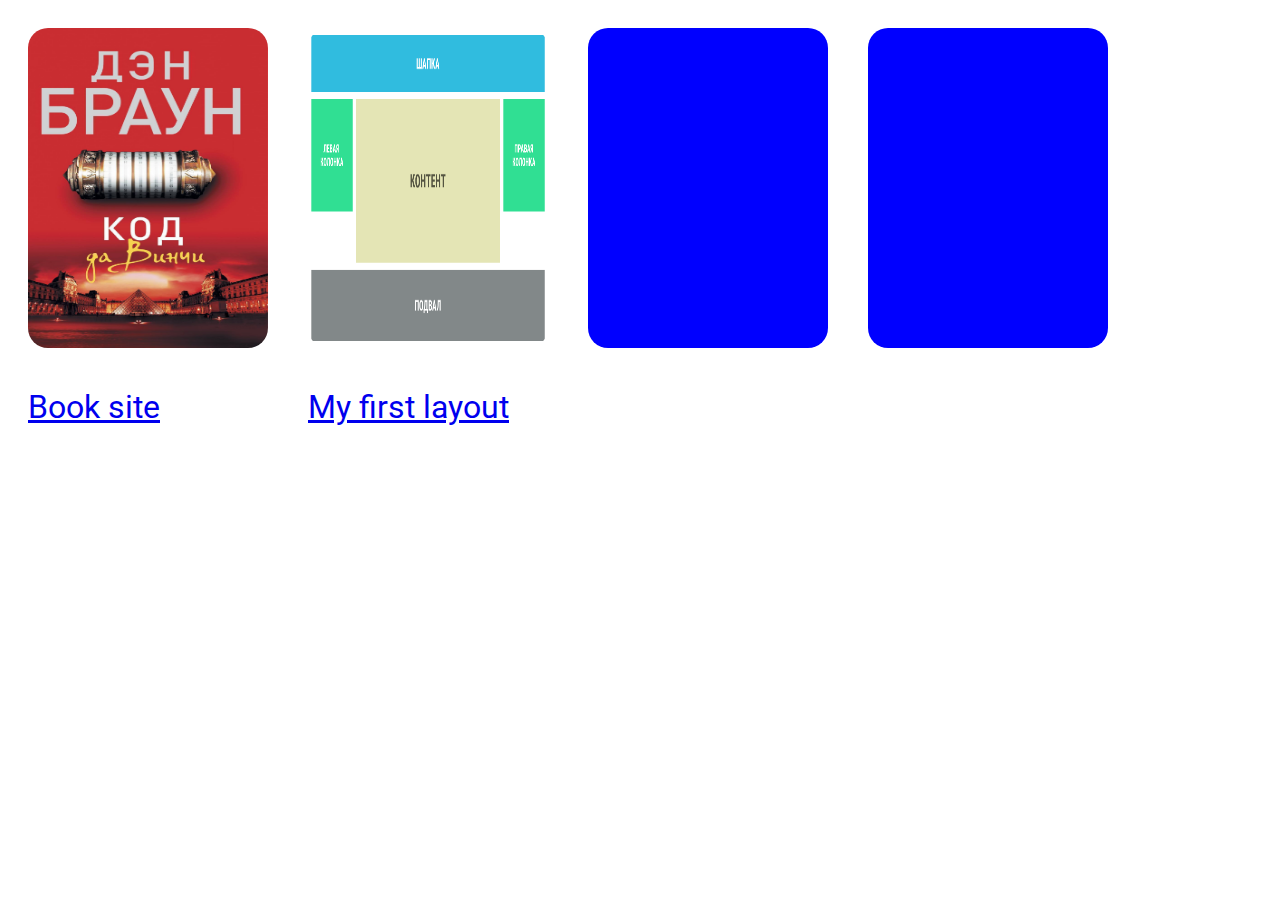
==== index.html @ 12618fd2 "1/4" ====
<!DOCTYPE html>
<html lang="en">
<head>
    <meta charset="UTF-8">
    <meta name="viewport" content="width=device-width, initial-scale=1.0">
    <title>projects/</title>
    <link rel="stylesheet" href="main.css">
    <link href="https://fonts.googleapis.com/css2?family=Roboto:wght@900&display=swap" rel="stylesheet">
</head>
<body>
    
    <main class="content">

        <div class="book">
            <a href="./book/book.html" target="_blank">
            
            <img src="./book/png-book.jpg" alt="photo_book">
            
            <p>Book site</p>
            </a>

        </div>


        <div class="layout-one">

            <a href="./layout1/layout-one.html" target="_blank">
            
            <img src="./layout1/Layout - 1.png" alt="photo">
            <p> My first layout </p>
            </a>
        </div>


        <div class="layout-two">
 
        </div>


        <div class="layout-three">
 
        </div>


    </main>


</body>
</html>
---- main.css ----
* {
  box-sizing: border-box;
}

body {
  font-family: "Roboto", sans-serif;
  font-size: 32px;
}

div {
  margin-top: 20px;
  margin-left: 20px;
  margin-right: 20px;
  margin-bottom: 20px;

  width: 240px;
  height: 320px;

  float: left;
}

img {
  width: 240px;
  height: 320px;
  border-radius: 20px;
}

.layout-two {
  background-color: blue;
  border-radius: 20px;
}

.layout-three {
  background-color: blue;
  border-radius: 20px;
}
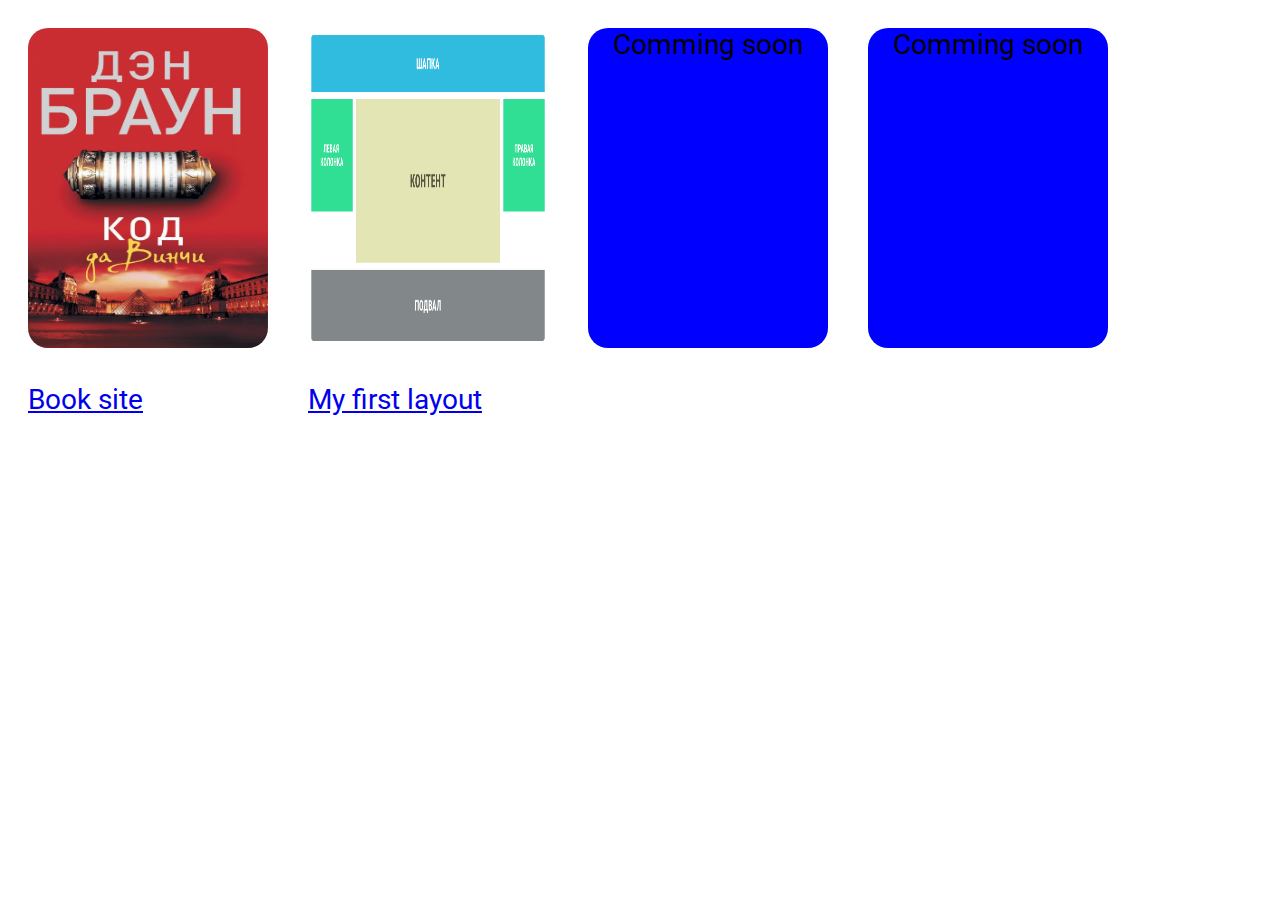
==== commit 8a4d137f: "1.5" ====
--- a/index.html
+++ b/index.html
@@ -3,7 +3,7 @@
 <head>
     <meta charset="UTF-8">
     <meta name="viewport" content="width=device-width, initial-scale=1.0">
-    <title>projects/</title>
+    <title>projects</title>
     <link rel="stylesheet" href="main.css">
     <link href="https://fonts.googleapis.com/css2?family=Roboto:wght@900&display=swap" rel="stylesheet">
 </head>
@@ -27,18 +27,18 @@
             <a href="./layout1/layout-one.html" target="_blank">
             
             <img src="./layout1/Layout - 1.png" alt="photo">
-            <p> My first layout </p>
+            <p>My first layout</p>
             </a>
         </div>
 
 
         <div class="layout-two">
- 
+            Comming soon
         </div>
 
 
         <div class="layout-three">
- 
+            Comming soon
         </div>
 
 
--- a/main.css
+++ b/main.css
@@ -4,7 +4,7 @@
 
 body {
   font-family: "Roboto", sans-serif;
-  font-size: 32px;
+  font-size: 28px;
 }
 
 div {
@@ -28,9 +28,11 @@
 .layout-two {
   background-color: blue;
   border-radius: 20px;
+  text-align: center;
 }
 
 .layout-three {
   background-color: blue;
   border-radius: 20px;
+  text-align: center;
 }
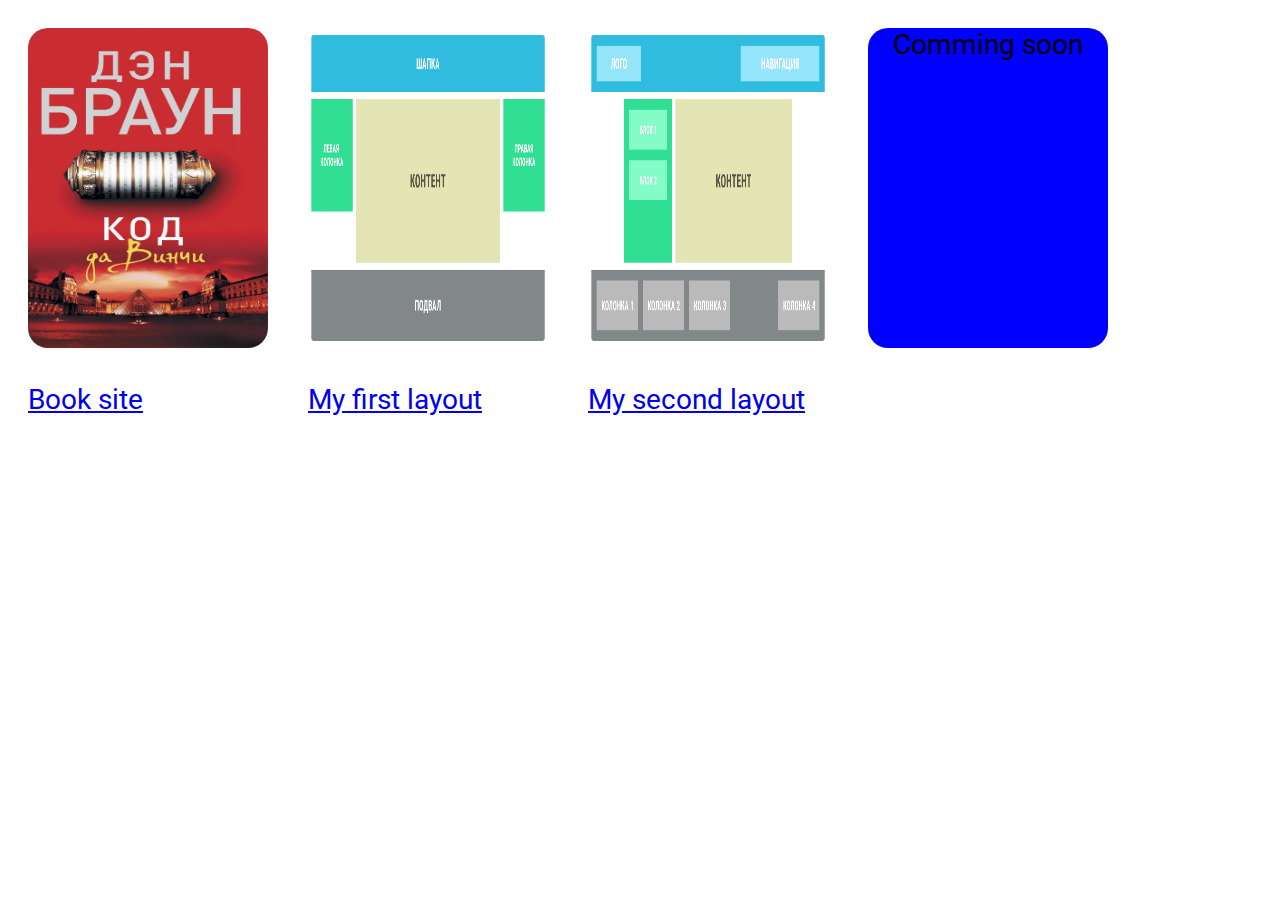
==== commit 35a5548c: "1/6" ====
--- a/index.html
+++ b/index.html
@@ -33,7 +33,11 @@
 
 
         <div class="layout-two">
-            Comming soon
+            <a href="./layout2/layout-two.html" target="_blank">
+            
+                <img src="./layout2/Layout - 2.png" alt="photo">
+                <p>My second layout</p>
+                </a>
         </div>
 
 
--- a/main.css
+++ b/main.css
@@ -25,12 +25,6 @@
   border-radius: 20px;
 }
 
-.layout-two {
-  background-color: blue;
-  border-radius: 20px;
-  text-align: center;
-}
-
 .layout-three {
   background-color: blue;
   border-radius: 20px;
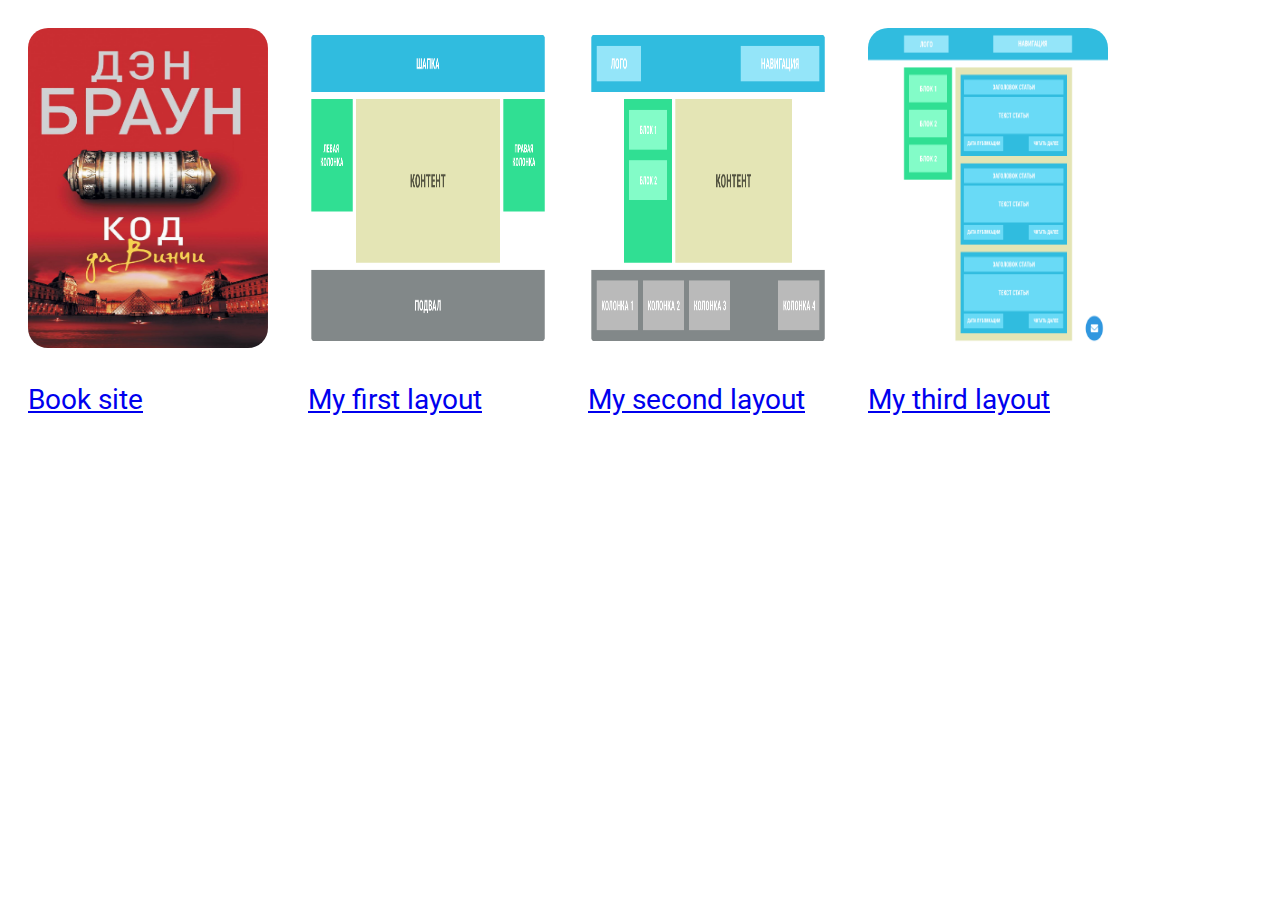
==== commit 79bac0e1: "1/8" ====
--- a/index.html
+++ b/index.html
@@ -42,7 +42,11 @@
 
 
         <div class="layout-three">
-            Comming soon
+            <a href="./layout3/layout-three.html" target="_blank">
+            
+                <img src="./layout3/Layout - 3.png" alt="photo">
+                <p>My third layout</p>
+                </a>
         </div>
 
 
--- a/main.css
+++ b/main.css
@@ -25,8 +25,3 @@
   border-radius: 20px;
 }
 
-.layout-three {
-  background-color: blue;
-  border-radius: 20px;
-  text-align: center;
-}
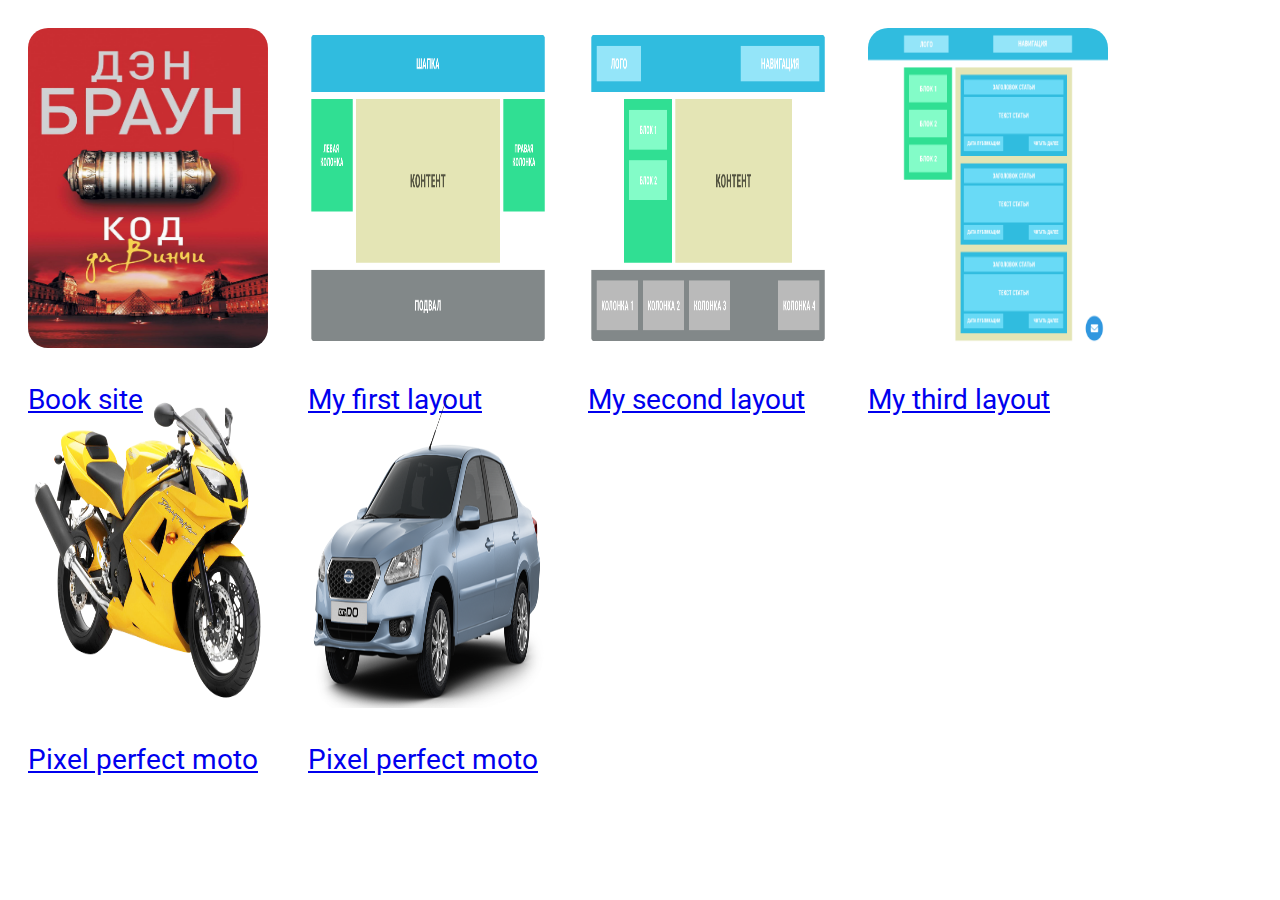
==== commit 089292f6: "12312312312" ====
--- a/index.html
+++ b/index.html
@@ -50,6 +50,24 @@
         </div>
 
 
+        <div class="pixel-perfect">
+            <a href="./pixel perfect/pixel-perfect.html" target="_blank">
+            
+                <img src="./pixel perfect/Motorcycle_Bike.png" alt="photo">
+                <p>Pixel perfect moto</p>
+                </a>
+        </div>
+
+        <div class="pixel-perfect-datsun">
+            <a href="./pixel datsun/pixel-perfect-dat.html" target="_blank">
+            
+                <img src="./pixel datsun/datsun.png" alt="photo">
+                <p>Pixel perfect moto</p>
+                </a>
+        </div>
+
+
+
     </main>
 
 
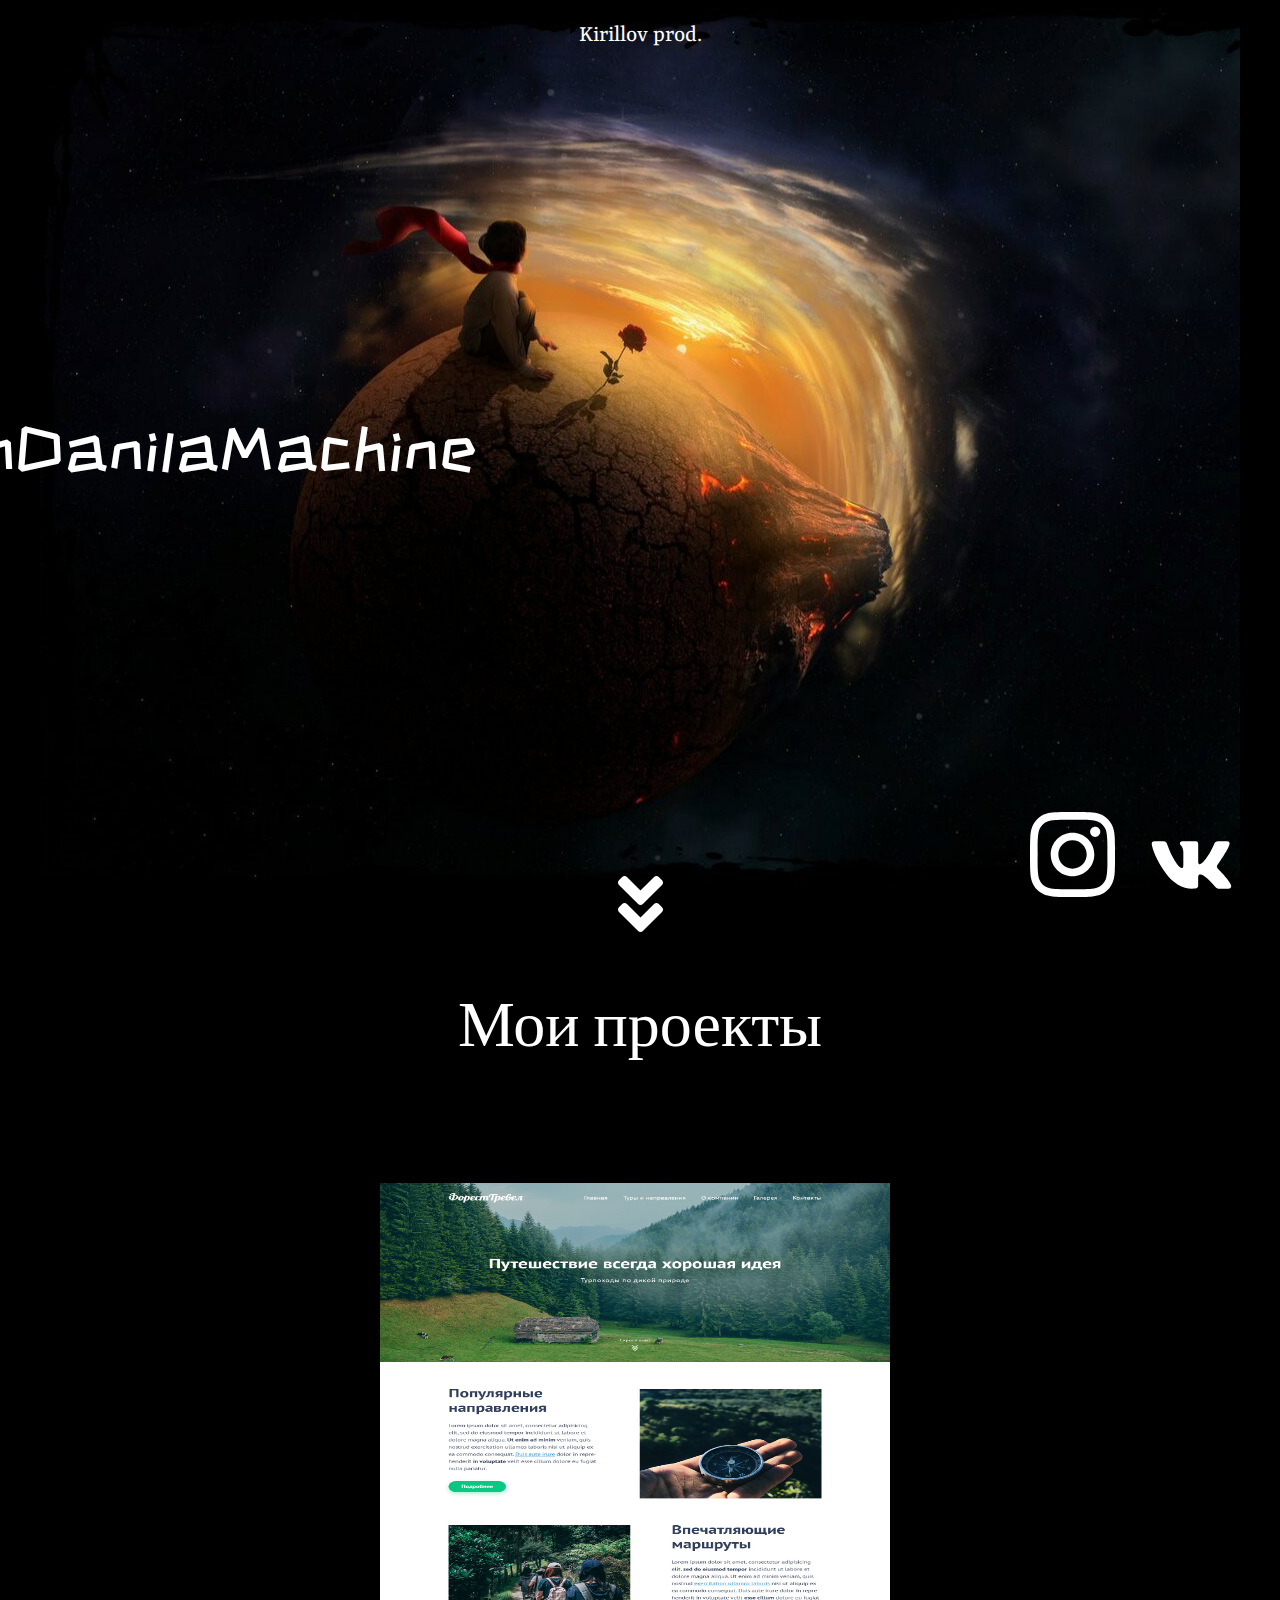
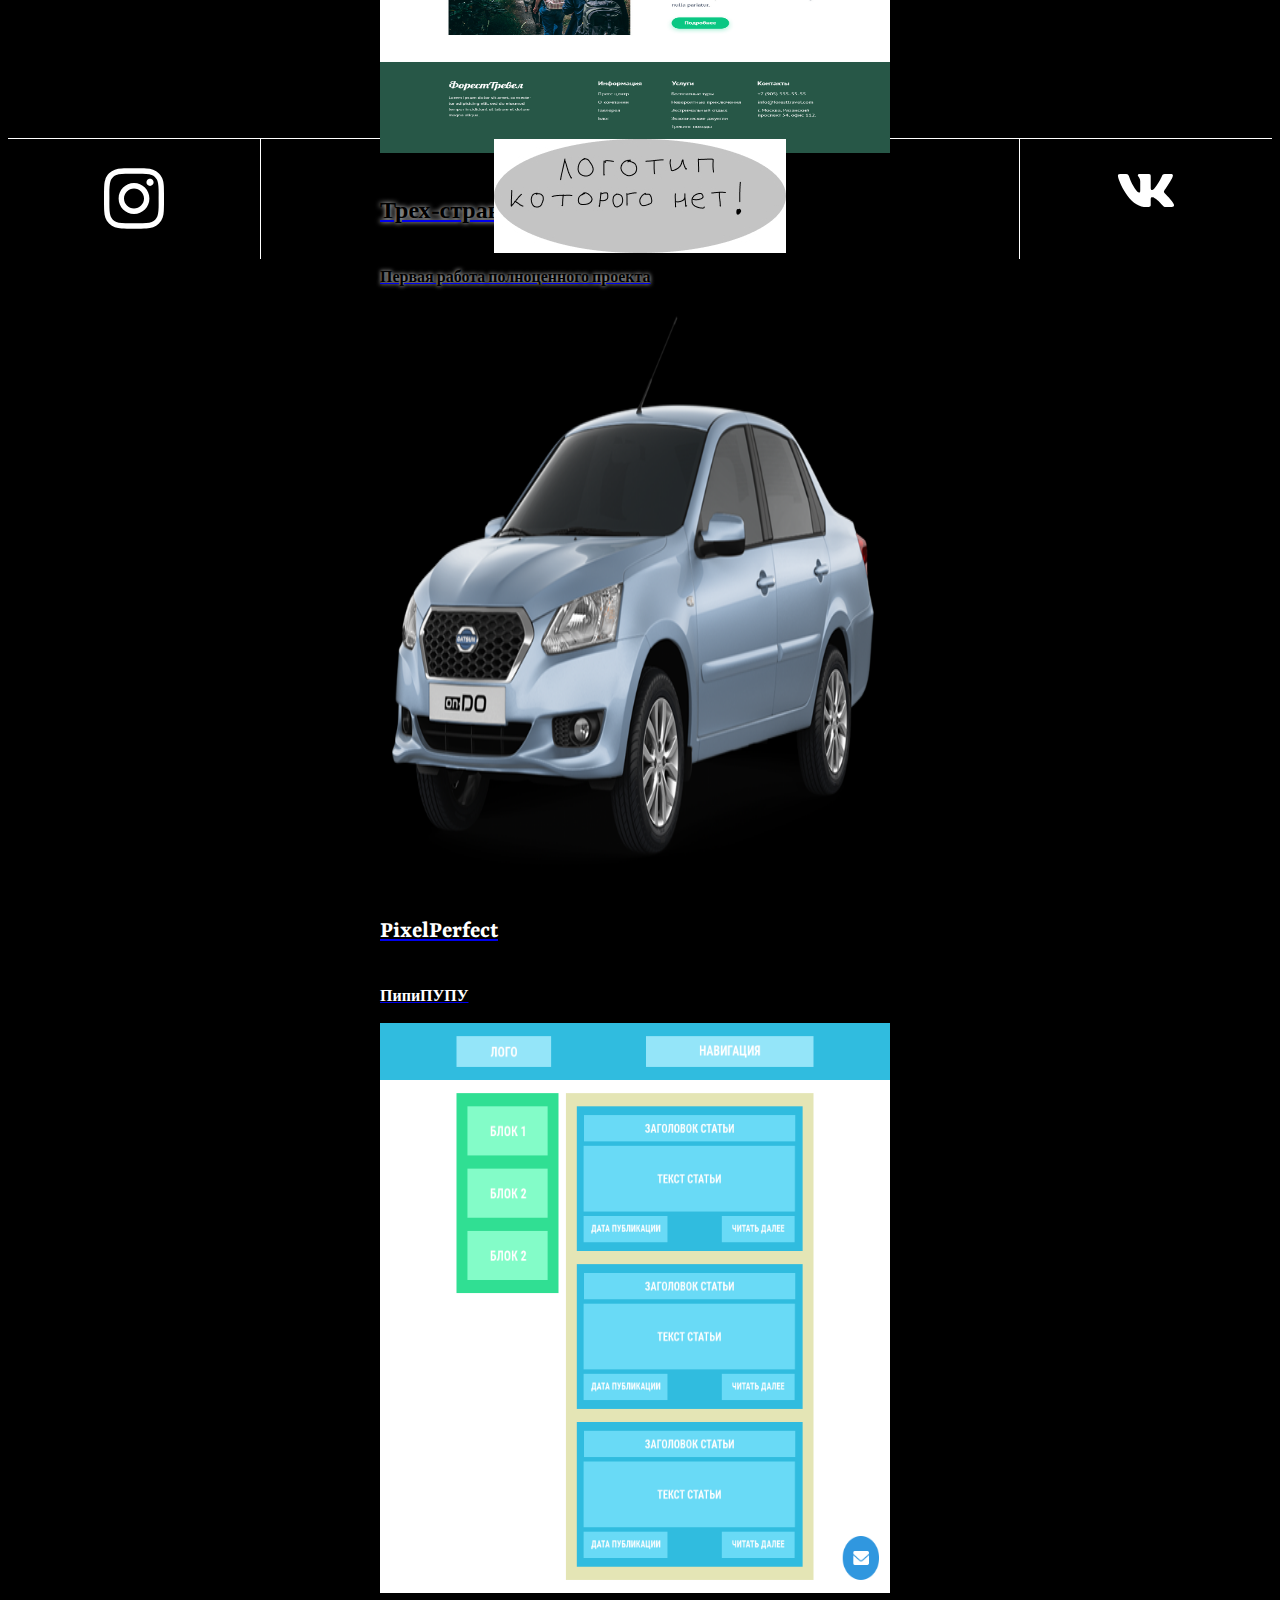
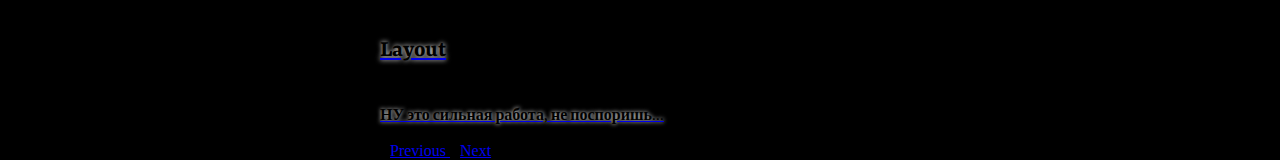
==== commit be63ef2a: "GlobalRemaster" ====
--- a/index.html
+++ b/index.html
@@ -3,73 +3,99 @@
 <head>
     <meta charset="UTF-8">
     <meta name="viewport" content="width=device-width, initial-scale=1.0">
-    <title>projects</title>
-    <link rel="stylesheet" href="main.css">
-    <link href="https://fonts.googleapis.com/css2?family=Roboto:wght@900&display=swap" rel="stylesheet">
+    <title>MySite</title>
+    <link rel="stylesheet" href="./main.css">
+    <link rel="stylesheet" href="https://cdn.jsdelivr.net/npm/bootstrap@4.5.3/dist/css/bootstrap.min.css" integrity="sha384-TX8t27EcRE3e/ihU7zmQxVncDAy5uIKz4rEkgIXeMed4M0jlfIDPvg6uqKI2xXr2" crossorigin="anonymous">
+    <link rel="preconnect" href="https://fonts.gstatic.com">
+    <link href="https://fonts.googleapis.com/css2?family=Yrsa:wght@300;400;500;600;700&family=ZCOOL+KuaiLe&display=swap" rel="stylesheet">
 </head>
-<body>
-    
-    <main class="content">
+<body class="lol">
 
-        <div class="book">
-            <a href="./book/book.html" target="_blank">
-            
-            <img src="./book/png-book.jpg" alt="photo_book">
-            
-            <p>Book site</p>
-            </a>
+    <div class="HelloContent">
+        <h3 class="firstTitle">Kirillov prod.</h3>
+        <h1  class="Secondtitle">AimDanilaMachine</h1>
+        <img  class="blockIMG"  src="./img/scale_1200.jpg" alt="hello">
+
+        <div class="blockLink">
+            <a class="brand" href="https://www.instagram.com/danilamachine/" target="_blank"> <img class="brand" src="./icons/instagram-brands.svg" alt="ins"></a>
+            <a class="brand" href="https://vk.com/danilakirillov763" target="_blank"> <img class="brand" src="./icons/vk-brands.svg" alt="vk"> </a>
+        </div>
+        <div class="down"> <a href="#scroll"> <img src="./icons/angle-double-down-solid.svg" alt="down"> </a></div>
+    </div>
+
+
+
+    <div id="scroll" class="content">
+        <h1 class="thirdTitle">Мои проекты</h1>
+
+        <div class="corousel">
+
+            <div id="carouselExampleCaptions" class="carousel slide" data-ride="carousel">
+                <ol class="carousel-indicators">
+                  <li data-target="#carouselExampleCaptions" data-slide-to="0" class="active"></li>
+                  <li data-target="#carouselExampleCaptions" data-slide-to="1"></li>
+                  <li data-target="#carouselExampleCaptions" data-slide-to="2"></li>
+                </ol>
+                
+                
+                <div class="carousel-inner">
+                    <a href="./ForestTravelArticle/index.html" target="_blank">
+                    <div class="carousel-item active">
+                    <img class="corouselImg" src="./img/Forest-trevel.jpg" class="d-block w-100" alt="forest">
+                    <div class="carousel-caption d-none d-md-block">
+                      <h5 class="corouselTitle" >Трех-страничный сайт</h5>
+                      <p class="corouselSubTitle">Первая работа полноценного проекта</p>
+                    </div>
+                </a>
+                </div>
+                   
+                  <div class="carousel-item">
+                    <a href="./pixel datsun/pixel-perfect-dat.html" target="_blank">
+                    <img class="corouselImg" src="./img/datsun.png" class="d-block w-100" alt="datsun">
+                    <div class="carousel-caption d-none d-md-block">
+                      <h5 class="corouselTitle-dat">PixelPerfect</h5>
+                      <p class="corouselSubTitle-dat">ПипиПУПУ</p>
+                    </div>
+                </a>
+                </div>
+               
+
+                  <div class="carousel-item">
+                      <a href="./layout3/layout-three.html" target="_blank">
+                    <img class="corouselImg" src="./img/Layout - 3.png" class="d-block w-100" alt="layout">
+                    <div class="carousel-caption d-none d-md-block">
+                      <h5 class="corouselTitle">Layout</h5>
+                      <p class="corouselSubTitle">НУ это сильная работа, не поспоришь...</p>
+                    </div>
+                </a>
+                  </div>
+                </div>
+                <a class="carousel-control-prev" href="#carouselExampleCaptions" role="button" data-slide="prev">
+                  <span class="carousel-control-prev-icon" aria-hidden="true" style="background-image: url(./icons/arrow-circle-left-solid.svg); width: 40px; height: 100%; margin-left: 10px;"></span>
+                  <span class="sr-only">Previous</span>
+                </a>
+                <a class="carousel-control-next" href="#carouselExampleCaptions" role="button" data-slide="next">
+                  <span class="carousel-control-next-icon" aria-hidden="true" style="background-image: url(./icons/arrow-circle-right-solid.svg); width: 40px; height: 100%; margin-right: 10px;"></span>
+                  <span class="sr-only">Next</span>
+                </a>
+              </div>
 
         </div>
 
-
-        <div class="layout-one">
-
-            <a href="./layout1/layout-one.html" target="_blank">
-            
-            <img src="./layout1/Layout - 1.png" alt="photo">
-            <p>My first layout</p>
-            </a>
-        </div>
-
-
-        <div class="layout-two">
-            <a href="./layout2/layout-two.html" target="_blank">
-            
-                <img src="./layout2/Layout - 2.png" alt="photo">
-                <p>My second layout</p>
-                </a>
-        </div>
-
-
-        <div class="layout-three">
-            <a href="./layout3/layout-three.html" target="_blank">
-            
-                <img src="./layout3/Layout - 3.png" alt="photo">
-                <p>My third layout</p>
-                </a>
-        </div>
-
-
-        <div class="pixel-perfect">
-            <a href="./pixel perfect/pixel-perfect.html" target="_blank">
-            
-                <img src="./pixel perfect/Motorcycle_Bike.png" alt="photo">
-                <p>Pixel perfect moto</p>
-                </a>
-        </div>
-
-        <div class="pixel-perfect-datsun">
-            <a href="./pixel datsun/pixel-perfect-dat.html" target="_blank">
-            
-                <img src="./pixel datsun/datsun.png" alt="photo">
-                <p>Pixel perfect moto</p>
-                </a>
-        </div>
+    </div>
 
 
 
-    </main>
+    <footer class="footer">
+
+        <div class="blockInst"> <a href="https://www.instagram.com/danilamachine/" target="_blank"><img class="brandFooter" src="./icons/instagram-brands.svg" alt="inst"></a></div>
+        <div class="blockLogo"><a href="https://aimdanilamachin3.github.io/"><img class="LogoFooter" src="./img/logo.jpg" alt=""></a></div>
+        <div class="blockVk"><a class="brand" href="https://vk.com/danilakirillov763" target="_blank"><img class="brandFooter" src="./icons/vk-brands.svg" alt="vk"></a></div>
+
+    </footer>
 
 
+    <script src="https://code.jquery.com/jquery-3.5.1.slim.min.js" integrity="sha384-DfXdz2htPH0lsSSs5nCTpuj/zy4C+OGpamoFVy38MVBnE+IbbVYUew+OrCXaRkfj" crossorigin="anonymous"></script>
+    <script src="https://cdn.jsdelivr.net/npm/bootstrap@4.5.3/dist/js/bootstrap.bundle.min.js" integrity="sha384-ho+j7jyWK8fNQe+A12Hb8AhRq26LrZ/JpcUGGOn+Y7RsweNrtN/tE3MoK7ZeZDyx" crossorigin="anonymous"></script>  
 </body>
 </html>--- a/main.css
+++ b/main.css
@@ -1,27 +1,154 @@
-* {
-  box-sizing: border-box;
+.lol {
+  background-color: #000000;
 }
 
-body {
-  font-family: "Roboto", sans-serif;
-  font-size: 28px;
+.firstTitle {
+  color: #ffffff;
+  font-size: 24px;
+  font-family: "Yrsa", serif;
+  font-weight: 400;
+  position: absolute;
+  margin-top: -800px;
+  cursor: default;
 }
 
-div {
-  margin-top: 20px;
-  margin-left: 20px;
-  margin-right: 20px;
-  margin-bottom: 20px;
-
-  width: 240px;
-  height: 320px;
-
-  float: left;
+.Secondtitle {
+  color: #ffffff;
+  font-size: 64px;
+  font-family: "ZCOOL KuaiLe", cursive;
+  font-weight: 400;
+  position: absolute;
+  margin-left: -900px;
+  cursor: default;
 }
 
-img {
-  width: 240px;
-  height: 320px;
-  border-radius: 20px;
+.thirdTitle {
+  color: #ffffff;
+  font-size: 64px;
+  font-family: "Yrsa", serif;
+  font-weight: 400;
+  text-align: center;
+  cursor: default;
 }
 
+.HelloContent {
+  display: flex;
+  align-items: center;
+  justify-content: center;
+  margin-bottom: 100px;
+}
+
+.blockIMG {
+  width: 1200px;
+  height: 880px;
+  display: flex;
+  flex-direction: column;
+}
+
+.down {
+  position: absolute;
+  width: 45px;
+  height: 60px;
+  margin-top: 900px;
+}
+
+.blockLink {
+  position: absolute;
+  width: 220px;
+  height: 85px;
+  margin-top: 800px;
+  margin-left: 1000px;
+}
+
+.brand {
+  width: 85px;
+  margin-right: 30px;
+}
+
+.brand:last-child {
+  margin-right: 0px;
+}
+
+.content {
+  width: 520px;
+  height: 750px;
+  margin: 0 auto;
+}
+
+.corouselImg {
+  width: 510px;
+  height: 570px;
+}
+
+.corouselTitle {
+  color: black;
+  font-family: "Yrsa", serif;
+  font-weight: 700;
+  font-size: 24px;
+  text-shadow: rgb(255, 255, 255) 0 0 5px;
+}
+
+.corouselSubTitle {
+  color: black;
+  font-family: "Yrsa", serif;
+  font-weight: 600;
+  text-shadow: rgb(255, 255, 255) 0 0 4px;
+}
+
+.corouselTitle-dat {
+  color: rgb(255, 255, 255);
+  font-family: "Yrsa", serif;
+  font-weight: 700;
+  font-size: 24px;
+  text-shadow: rgb(0, 0, 0) 0 0 5px;
+}
+
+.corouselSubTitle-dat {
+  color: rgb(255, 255, 255);
+  font-family: "Yrsa", serif;
+  font-weight: 600;
+  text-shadow: rgb(0, 0, 0) 0 0 4px;
+}
+
+.footer {
+  border-top: 1px solid rgb(255, 255, 255);
+  width: 100%;
+  height: 120px;
+
+  display: flex;
+}
+
+.blockInst {
+  border-right: 1px solid rgb(255, 255, 255);
+
+  width: 20%;
+
+  margin: 0 auto;
+}
+
+.blockVk {
+  border-left: 1px solid rgb(255, 255, 255);
+  width: 20%;
+
+  flex-shrink: 1;
+  margin: 0 auto;
+}
+
+.blockLogo {
+  width: 60%;
+}
+
+.brandFooter {
+  width: 60px;
+}
+
+.brandFooter {
+  display: block;
+  margin: 25px auto;
+  width: 60px;
+}
+
+.LogoFooter {
+  display: block;
+  margin: 0 auto;
+}
